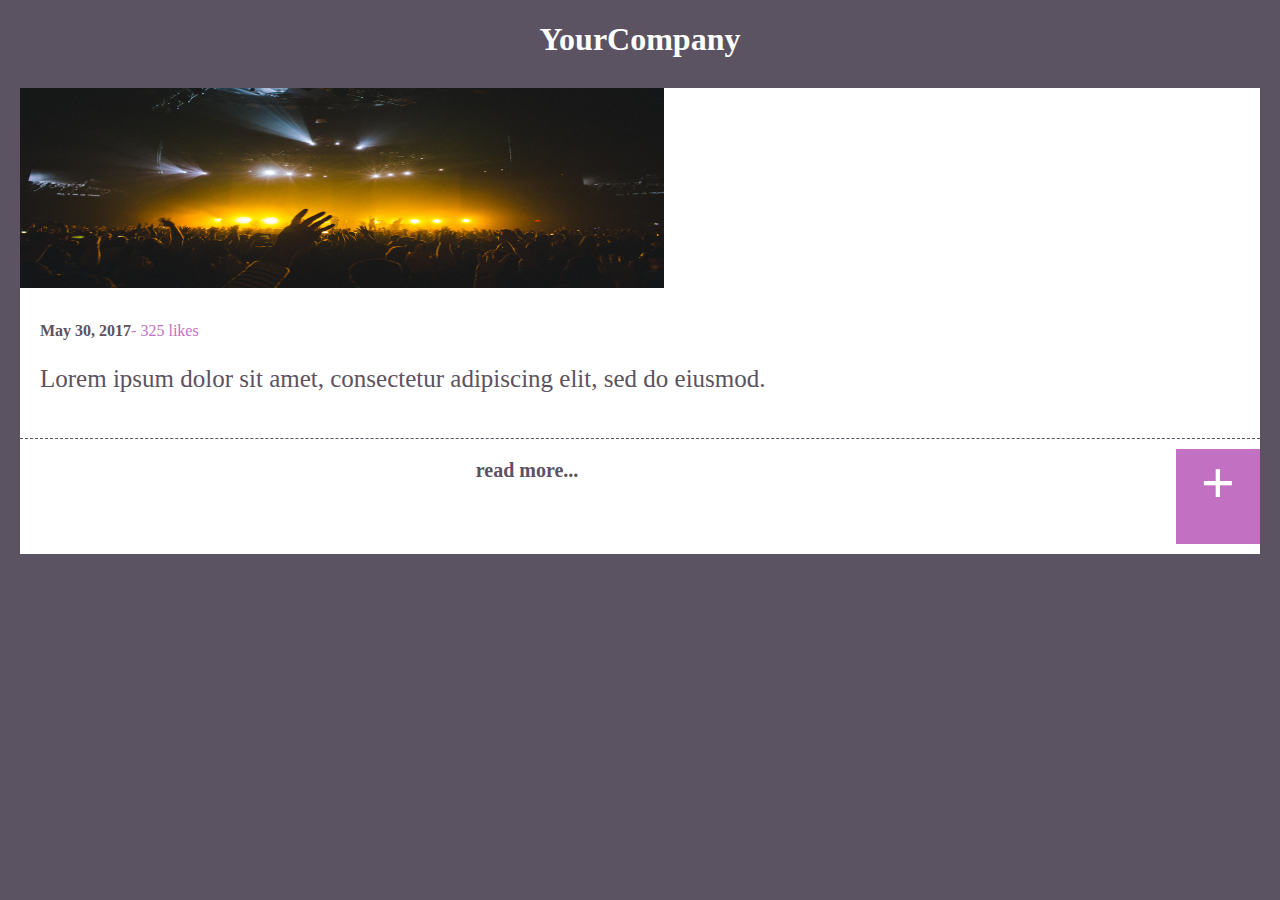
==== 3/index.html @ 683a966f "Stuff" ====
<!DOCTYPE html>
<html>
    <head>
        <meta charset="utf-8">
        <meta http-equiv="X-UA-Compatible" content="IE=edge">
        <title></title>
        <meta name="description" content="">
        <meta name="viewport" content="width=device-width, initial-scale=1">
        <link href="https://cdn.jsdelivr.net/npm/bootstrap@5.1.3/dist/css/bootstrap.min.css" rel="stylesheet" integrity="sha384-1BmE4kWBq78iYhFldvKuhfTAU6auU8tT94WrHftjDbrCEXSU1oBoqyl2QvZ6jIW3" crossorigin="anonymous">
        <link rel="stylesheet" href="styles.css">
    </head>
    <body>
        <header>
            <h1 class="centre">YourCompany</h1>
        </header>
        <div class="white">
            <div class="img">
                <img src="./concert.jpg" alt="Concert">
            </div>
            <div>
                <div class="first-box">
                    <p><b>May 30, 2017</b><span class="purple-font">- 325 likes</span> </p>
                    <p class="first-para">Lorem ipsum dolor sit amet, consectetur adipiscing elit, 
                       sed do eiusmod.
                   </p>
                </div>
                <div class="second-box flex">
                    <div class="read-more side centre">
                        <b> read more... </b>
                    </div>
                    <div class="plus-con side centre vert">
                        <b class="plus vert">+</b>
                    </div>
                    <div class="third-box">
                    </div>
                </div>
            </div>
        </div>
    </body>
</html>
---- 3/styles.css ----
* {
    color:rgb(91, 83, 97)
}

body {
    background-color: rgb(91, 83, 97);
    margin-left: 20px;
    margin-right: 20px;
}

header {
    margin-bottom: 30px;
}

.none {
    padding: 0;
    margin: 0;
}

h1 {
    color: white;
}

.centre{
    display: flex;
    align-items: center;
    justify-content: center;
    margin-bottom: 0px;
    padding-bottom: 0px;   
}

img {
    height: 200px;
    width: 644px;
}

.img {
    margin-bottom: 30px;
}

.first-box {
    padding-left: 20px;
    padding-right: 20px;
    padding-bottom: 20px;
    border-bottom: 1px;
    border-style: none none dashed none;
}

.second-box {
    padding-left: 0px;
    padding-top: 0px;
    padding-bottom: 0px;
    padding-right:0px
}

.white {
    background-color: white;
}

.purple-font {
    color: rgb(194, 113, 194);
}

.first-para {
    font-size: 25px;
}

.plus-con {
    background-color: rgb(194, 113, 194);
    padding-left: 25px;
    padding-right: 25px;
    padding-bottom: 20px;
}

.plus {
    color: white;
    font-size: 60px;
    padding-top: 20px;
    padding-bottom: 20px;
}

.read-more {
    width: 700px;
    font-size: 20px;
    padding-left: 20px;
    padding-top: 20px;
    padding-bottom: 20px;
}

.vert {
    vertical-align: middle;
}

.side {
    display: inline-block;
    height: 75px;
}

.flex {
    display: flex;
    flex-direction: row;
    justify-content: right;
    align-items: center;
}
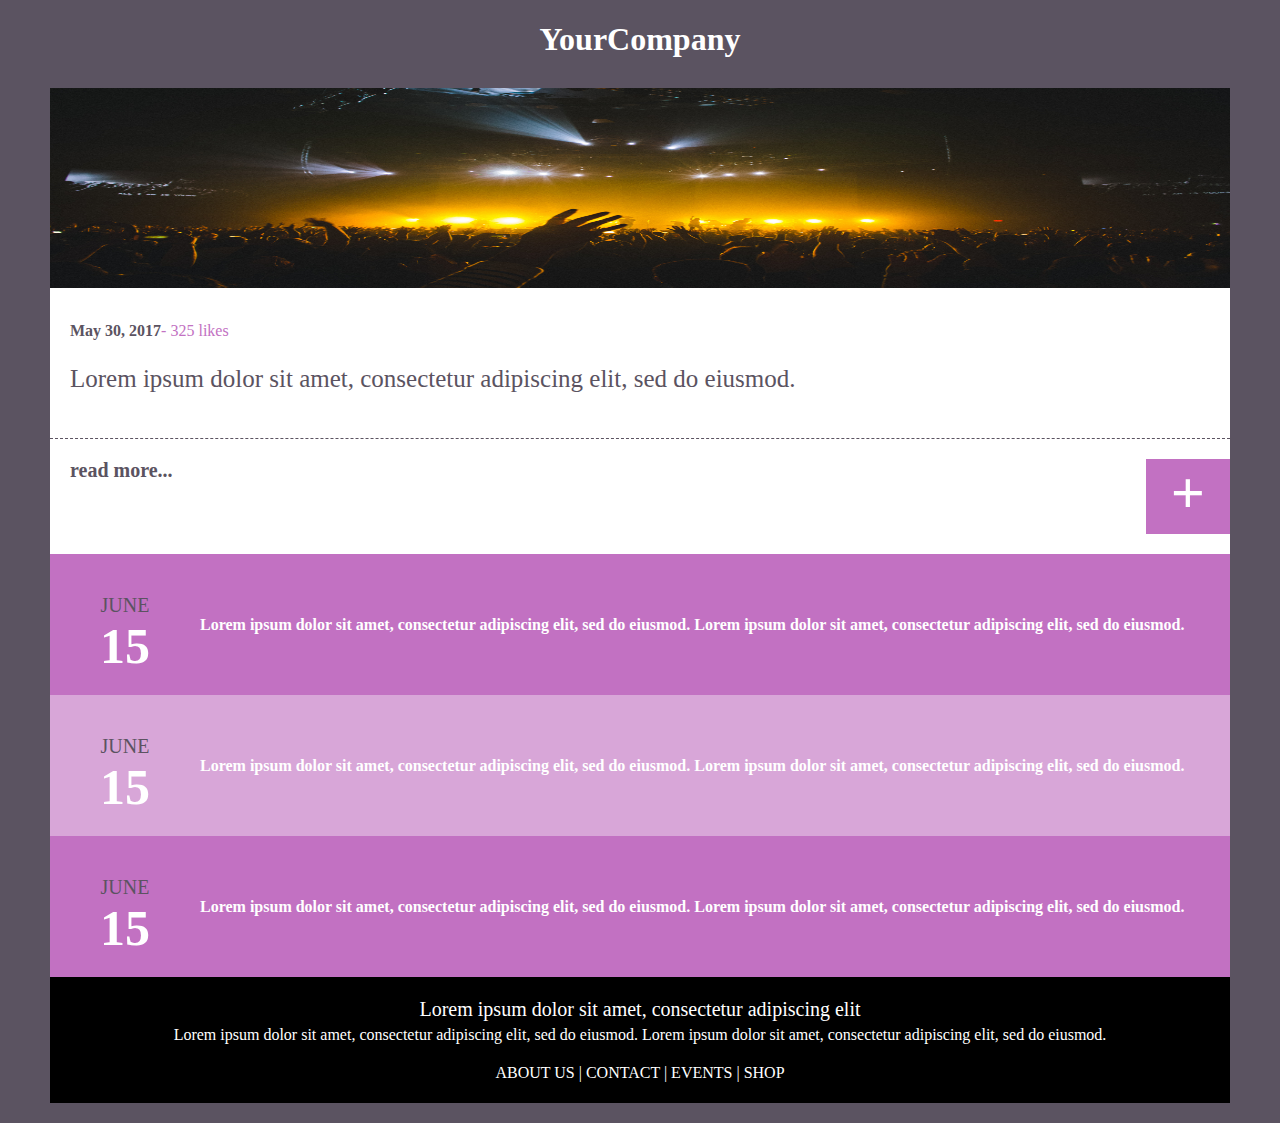
==== commit 1354c25a: "Completed" ====
--- a/3/index.html
+++ b/3/index.html
@@ -25,16 +25,64 @@
                    </p>
                 </div>
                 <div class="second-box flex">
-                    <div class="read-more side centre">
+                    <div class="read-more side">
                         <b> read more... </b>
                     </div>
-                    <div class="plus-con side centre vert">
+                    <div class="plus-con side">
                         <b class="plus vert">+</b>
                     </div>
-                    <div class="third-box">
+                </div>
+                <div class="second-box">
+                    <div class="row-one flex-left">
+                        <div class="read-more side left">
+                            <p class="centre"> JUNE </p>
+                            <b class="left-white centre">15</b>
+                        </div>
+                        <div>
+                            <b class="right">Lorem ipsum dolor sit amet, consectetur adipiscing elit, 
+                                             sed do eiusmod. Lorem ipsum dolor sit amet, consectetur adipiscing elit, 
+                                             sed do eiusmod.</b>
+                        </div>
+                    </div>
+                    <div class="row-two flex-left">
+                        <div class="read-more side left">
+                            <p class="centre"> JUNE </p>
+                            <b class="left-white centre">15</b>
+                        </div>
+                        <div>
+                            <b class="right">Lorem ipsum dolor sit amet, consectetur adipiscing elit, 
+                                             sed do eiusmod. Lorem ipsum dolor sit amet, consectetur adipiscing elit, 
+                                             sed do eiusmod.</b>
+                        </div>
+                    </div>
+                    <div class="row-one flex-left">
+                        <div class="read-more side left">
+                            <p class="centre"> JUNE </p>
+                            <b class="left-white centre">15</b>
+                        </div>
+                        <div>
+                            <b class="right">Lorem ipsum dolor sit amet, consectetur adipiscing elit, 
+                                             sed do eiusmod. Lorem ipsum dolor sit amet, consectetur adipiscing elit, 
+                                             sed do eiusmod.</b>
+                        </div>
                     </div>
                 </div>
             </div>
+            <footer>
+                <div class="footer-container">
+                    <div class="footer top">
+                        Lorem ipsum dolor sit amet, consectetur adipiscing elit
+                    </div>
+                    <div class="footer middle">
+                        Lorem ipsum dolor sit amet, consectetur adipiscing elit, 
+                        sed do eiusmod. Lorem ipsum dolor sit amet, consectetur adipiscing elit, 
+                        sed do eiusmod.   
+                    </div>
+                    <div class="footer">
+                        ABOUT US | CONTACT | EVENTS | SHOP
+                    </div>
+                </div>
+            </footer>
         </div>
     </body>
 </html>--- a/3/styles.css
+++ b/3/styles.css
@@ -4,8 +4,9 @@
 
 body {
     background-color: rgb(91, 83, 97);
-    margin-left: 20px;
-    margin-right: 20px;
+    margin-left: 50px;
+    margin-right: 50px;
+    margin-bottom: 20px;
 }
 
 header {
@@ -21,7 +22,7 @@
     color: white;
 }
 
-.centre{
+.centre {
     display: flex;
     align-items: center;
     justify-content: center;
@@ -31,7 +32,7 @@
 
 img {
     height: 200px;
-    width: 644px;
+    width: 100%;
 }
 
 .img {
@@ -55,10 +56,11 @@
 
 .white {
     background-color: white;
+    padding-bottom: 0px;
 }
 
 .purple-font {
-    color: rgb(194, 113, 194);
+    color: rgb(194, 113, 194) !important;
 }
 
 .first-para {
@@ -69,18 +71,19 @@
     background-color: rgb(194, 113, 194);
     padding-left: 25px;
     padding-right: 25px;
-    padding-bottom: 20px;
+    padding-bottom: 0px;
 }
 
 .plus {
     color: white;
     font-size: 60px;
-    padding-top: 20px;
-    padding-bottom: 20px;
+    padding-top: 0px;
+    padding-bottom: 0px;
+    transform: translate(0px, -100px) !important;
 }
 
 .read-more {
-    width: 700px;
+    width: 100%;
     font-size: 20px;
     padding-left: 20px;
     padding-top: 20px;
@@ -101,4 +104,72 @@
     flex-direction: row;
     justify-content: right;
     align-items: center;
+}
+
+.row-one {
+    background-color: rgb(194, 113, 194);
+    color: white;
+}
+
+.row-two {
+    background-color: rgb(216, 166, 216);
+    color: white;
+}
+
+.left-white {
+    color: white;
+    font-size: 50px;
+    padding-top: 0px;
+    margin-top: 0px;
+}
+
+.left {
+    width: auto;
+    height: auto;
+    padding-left: 50px;
+    padding-right: 50px;
+}
+
+.right {
+    color: white;
+    padding-top: 20px;
+    padding-bottom: 0px;
+    padding-right: 45px;
+    text-align: left;
+}
+
+.flex-left {
+    display: flex;
+    flex-direction: row;
+    justify-content: left;
+    align-items: center;
+}
+
+footer {
+    background-color: black;
+    /*border-style: solid;
+    border-width: 1px;*/
+    border-style: solid;
+    border-width: 1px;
+    border-color: black;
+}
+
+.footer {
+    color: white;
+    text-align: center;
+    
+}
+
+.footer-container {
+    margin-top: 20px;
+    margin-bottom: 20px;
+}
+
+.footer.top {
+    margin-bottom: 5px;
+    font-size: 20px;
+}
+
+.footer.middle {
+    margin-bottom: 20px;
 }